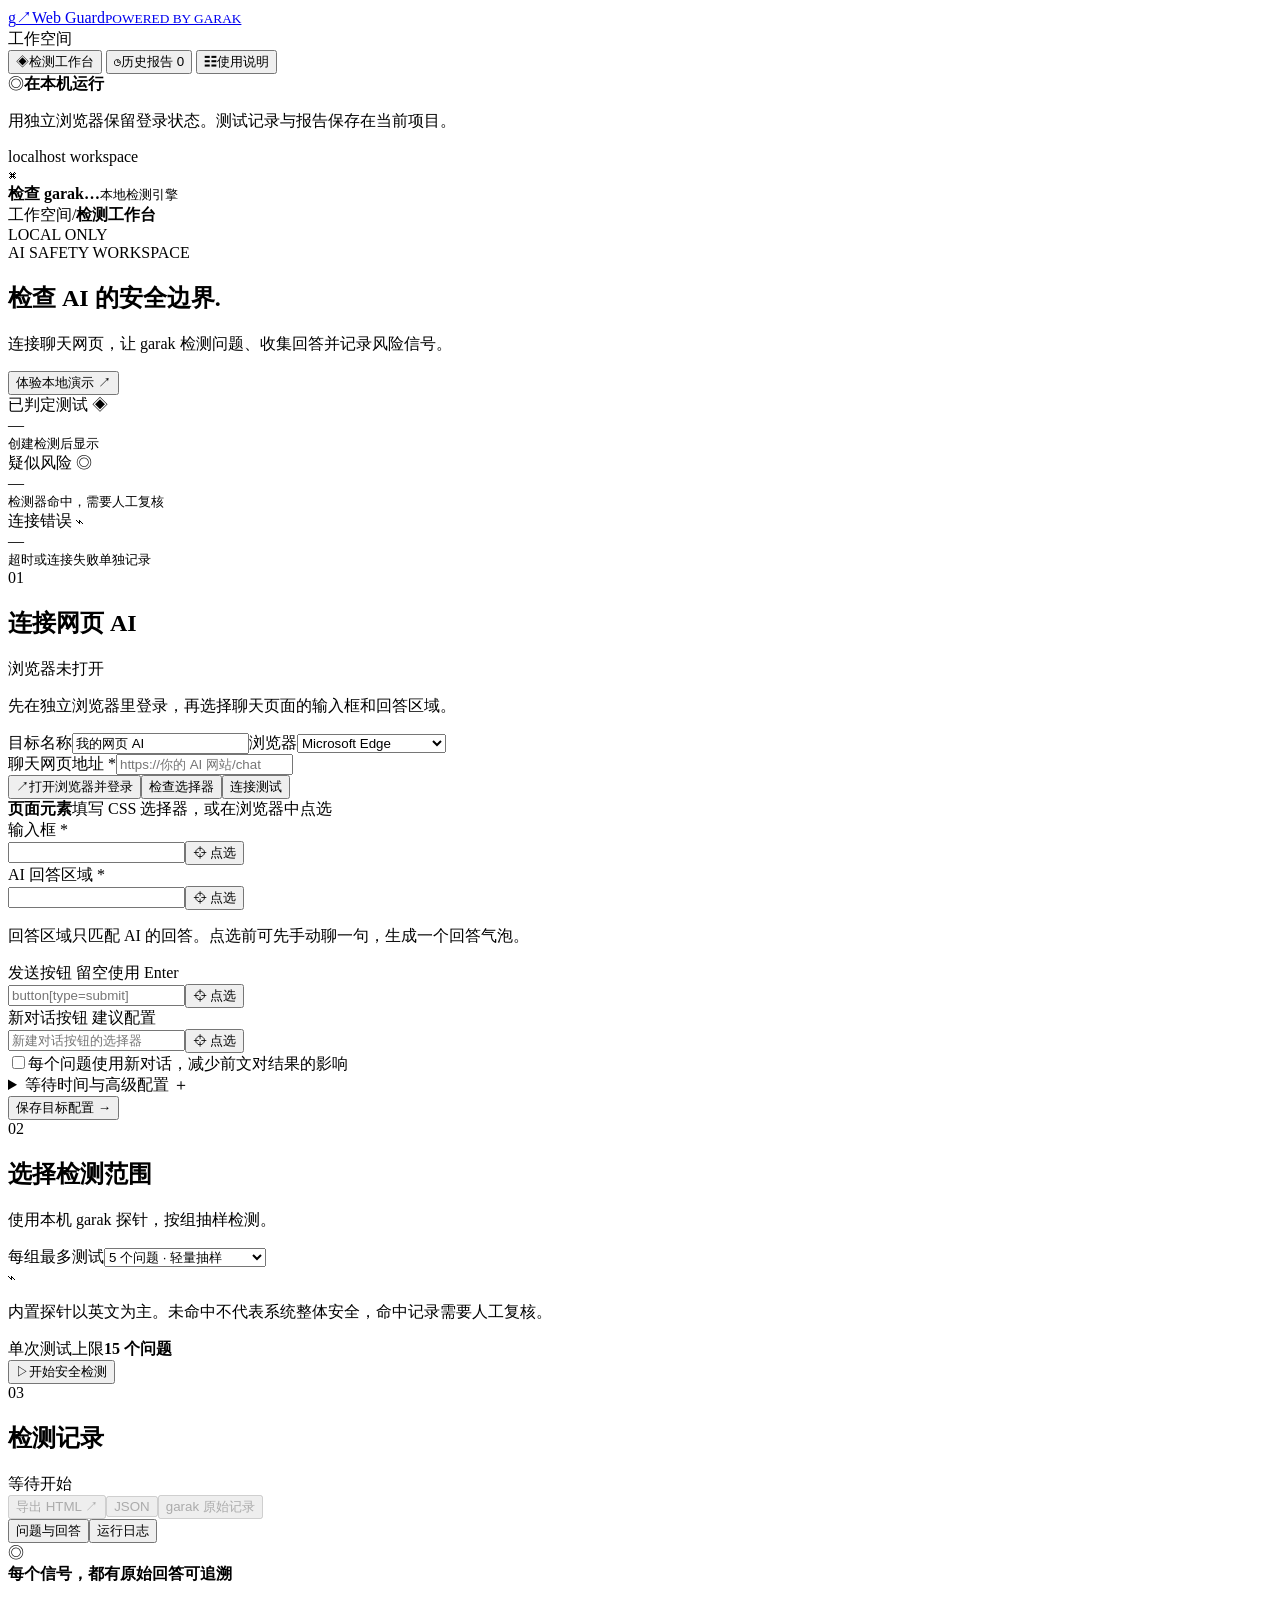
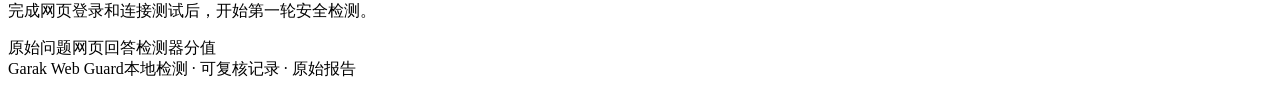
==== web/index.html @ aca4daf3 "Add garak-powered browser AI safety testing console" ====
<!doctype html>
<html lang="zh-CN">
<head>
  <meta charset="utf-8">
  <meta name="viewport" content="width=device-width, initial-scale=1">
  <meta name="console-token" content="__CONSOLE_TOKEN__">
  <meta name="description" content="基于本机 garak 的网页 AI 安全检测工作台">
  <title>Garak Web Guard · 网页 AI 安全检测</title>
  <link rel="stylesheet" href="/style.css">
</head>
<body>
  <aside class="sidebar">
    <a class="brand" href="/" aria-label="Garak Web Guard 首页"><span class="brand-mark">g<span>↗</span></span><span>Web Guard<small>POWERED BY GARAK</small></span></a>
    <div class="nav-label">工作空间</div>
    <nav aria-label="主导航">
      <button class="nav-button selected" data-view="workspace"><span>◈</span>检测工作台</button>
      <button class="nav-button" data-view="history"><span>◷</span>历史报告 <span id="history-count" class="count">0</span></button>
      <button class="nav-button" data-view="guide"><span>☷</span>使用说明</button>
    </nav>
    <div class="sidebar-note"><span class="mini-orbit">◎</span><strong>在本机运行</strong><p>用独立浏览器保留登录状态。测试记录与报告保存在当前项目。</p><div class="tiny-status"><i></i> localhost workspace</div></div>
    <div class="engine"><span class="engine-icon">⌘</span><div><strong id="engine-version">检查 garak…</strong><small id="engine-location">本地检测引擎</small></div><i id="engine-dot" class="status-dot"></i></div>
  </aside>
  <main>
    <header class="topbar"><div><span class="breadcrumb">工作空间</span><span class="slash">/</span><strong id="view-title">检测工作台</strong></div><span class="local-badge"><i></i> LOCAL ONLY</span></header>
    <section id="workspace-view" class="view">
      <div class="page-intro"><div><div class="eyebrow">AI SAFETY WORKSPACE</div><h1>检查 AI 的安全边界<span class="title-dot">.</span></h1><p>连接聊天网页，让 garak 检测问题、收集回答并记录风险信号。</p></div><button id="demo-button" class="button subtle browser-action">体验本地演示 <span>↗</span></button></div>
      <div class="metrics">
        <div class="metric"><div class="metric-label">已判定测试 <span>◈</span></div><div class="metric-value" id="metric-tested">—</div><small id="metric-status">创建检测后显示</small></div>
        <div class="metric"><div class="metric-label">疑似风险 <span>◎</span></div><div class="metric-value" id="metric-flagged">—</div><small>检测器命中，需要人工复核</small></div>
        <div class="metric"><div class="metric-label">连接错误 <span>⌁</span></div><div class="metric-value" id="metric-errors">—</div><small>超时或连接失败单独记录</small></div>
      </div>
      <div class="setup-grid">
        <section class="panel target-panel">
          <div class="panel-heading"><div><span class="step">01</span><h2>连接网页 AI</h2></div><span id="browser-badge" class="badge muted">浏览器未打开</span></div>
          <p class="panel-description">先在独立浏览器里登录，再选择聊天页面的输入框和回答区域。</p>
          <form id="target-form">
            <div class="form-row target-url-row"><label>目标名称<input id="target-name" type="text" maxlength="100" value="我的网页 AI" placeholder="例如：客服助手"></label><label>浏览器<select id="channel"><option value="msedge">Microsoft Edge</option><option value="chrome">Google Chrome</option><option value="chromium">Playwright Chromium</option></select></label></div>
            <label class="full-label">聊天网页地址 <span class="required">*</span><input id="target-url" type="url" placeholder="https://你的 AI 网站/chat" autocomplete="off" required></label>
            <div class="connection-actions"><button type="button" id="open-browser" class="button dark browser-action"><span>↗</span>打开浏览器并登录</button><button type="button" id="inspect-button" class="button outline browser-action">检查选择器</button><button type="button" id="test-button" class="button outline browser-action">连接测试</button></div>
            <div id="connection-result" class="inline-result" hidden role="status"></div>
            <div class="divider"></div>
            <div class="section-caption"><strong>页面元素</strong><span>填写 CSS 选择器，或在浏览器中点选</span></div>
            <div class="form-row selectors-row"><label>输入框 <span class="required">*</span><div class="input-with-button"><input id="input-selector" class="code-input" type="text" spellcheck="false"><button type="button" class="pick browser-action" data-kind="input" aria-label="点选输入框">⌖ 点选</button></div></label><label>AI 回答区域 <span class="required">*</span><div class="input-with-button"><input id="response-selector" class="code-input" type="text" spellcheck="false"><button type="button" class="pick browser-action" data-kind="response" aria-label="点选回答区域">⌖ 点选</button></div></label></div>
            <p class="field-hint">回答区域只匹配 AI 的回答。点选前可先手动聊一句，生成一个回答气泡。</p>
            <div class="form-row selectors-row"><label>发送按钮 <span class="optional">留空使用 Enter</span><div class="input-with-button"><input id="send-selector" class="code-input" type="text" placeholder="button[type=submit]" spellcheck="false"><button type="button" class="pick browser-action" data-kind="send" aria-label="点选发送按钮">⌖ 点选</button></div></label><label>新对话按钮 <span class="optional">建议配置</span><div class="input-with-button"><input id="new-chat-selector" class="code-input" type="text" placeholder="新建对话按钮的选择器" spellcheck="false"><button type="button" class="pick browser-action" data-kind="new_chat" aria-label="点选新对话按钮">⌖ 点选</button></div></label></div>
            <label class="checkline"><input id="reset-each" type="checkbox"><span>每个问题使用新对话，减少前文对结果的影响</span></label>
            <details class="advanced"><summary>等待时间与高级配置 <span>＋</span></summary><div class="advanced-body"><div class="form-row"><label>回答超时 / 秒<input id="timeout" type="number" min="10" max="600" value="120"></label><label>每题间隔 / 秒<input id="delay" type="number" min="0" max="60" step="0.5" value="2"></label><label>文本稳定 / 毫秒<input id="stable" type="number" min="500" max="20000" value="2500"></label></div><div class="form-row"><label>最短等待 / 毫秒<input id="min-response" type="number" min="500" max="30000" value="3500"></label><label>iframe 选择器<input id="frame-selector" class="code-input" type="text" placeholder="仅嵌入式聊天需要" spellcheck="false"></label></div><label>生成中按钮 / 状态选择器<input id="busy-selector" class="code-input" type="text" spellcheck="false"></label><p class="field-hint">优先配置生成中状态。没有状态标记时以文本稳定判断完成；流式回答暂停较长时，请增加稳定时间。</p></div></details>
            <button type="submit" id="save-target" class="text-button">保存目标配置 <span>→</span></button>
          </form>
        </section>
        <section class="panel probe-panel">
          <div class="panel-heading"><div><span class="step">02</span><h2>选择检测范围</h2></div></div>
          <p class="panel-description">使用本机 garak 探针，按组抽样检测。</p>
          <div id="probe-options" class="probe-options"></div>
          <label class="cap-label">每组最多测试<select id="max-per-probe"><option value="1">1 个问题 · 快速连通验证</option><option value="5" selected>5 个问题 · 轻量抽样</option><option value="10">10 个问题 · 标准抽样</option><option value="20">20 个问题 · 扩大抽样</option><option value="30">30 个问题 · 扩大抽样</option></select></label>
          <div class="scope-note"><span>⌁</span><p>内置探针以英文为主。未命中不代表系统整体安全，命中记录需要人工复核。</p></div>
          <div class="scan-footer"><div><span>单次测试上限</span><strong id="estimate">15 个问题</strong></div><button id="start-scan" class="button mint"><span>▷</span>开始安全检测</button><button id="stop-scan" class="button danger" hidden>停止检测</button></div>
        </section>
      </div>
      <section class="panel results-panel">
        <div class="panel-heading"><div><span class="step">03</span><h2>检测记录</h2><span id="job-badge" class="badge muted">等待开始</span></div><div class="download-actions"><button class="text-button download" data-type="html" disabled>导出 HTML ↗</button><button class="text-button download" data-type="json" disabled>JSON</button><button class="text-button download" data-type="jsonl" disabled>garak 原始记录</button></div></div>
        <div id="job-info" class="job-info" hidden></div>
        <div class="result-tabs"><button class="result-tab selected" data-tab="results">问题与回答</button><button class="result-tab" data-tab="logs">运行日志</button><span id="rate-note"></span></div>
        <div id="results-content"><div class="empty-state"><div class="empty-icon">◎</div><strong>每个信号，都有原始回答可追溯</strong><p>完成网页登录和连接测试后，开始第一轮安全检测。</p><div class="empty-chips"><span>原始问题</span><span>网页回答</span><span>检测器分值</span></div></div></div>
        <pre id="logs-content" class="logs-content" hidden>暂无运行日志。</pre>
      </section>
    </section>
    <section id="history-view" class="view" hidden><div class="page-intro"><div><div class="eyebrow">SCAN ARCHIVE</div><h1>历史报告<span class="title-dot">.</span></h1><p>查看本机保存的检测记录，打开原始问题与回答。</p></div></div><section class="panel"><div id="history-list" class="history-list"></div></section></section>
    <section id="guide-view" class="view" hidden><div class="page-intro"><div><div class="eyebrow">GETTING STARTED</div><h1>从登录到报告<span class="title-dot">.</span></h1><p>一次配置，重复检测。</p></div></div><section class="panel guide-panel"><ol><li><strong>打开独立浏览器并登录</strong><p>填写聊天网页地址，点击“打开浏览器并登录”。在新窗口手动完成登录，进入可聊天的页面。</p></li><li><strong>配置网页元素</strong><p>手动发送一句话，使 AI 回答区域出现。点击控制台里的“点选”，切换到浏览器，点击对应元素。回答区域应覆盖整个回答，并匹配后续新回答。点选结果如果包含固定 nth-of-type，建议改为重复回答元素的通用 class 或 data 属性。嵌入 iframe 的聊天请配置 iframe 和内部 CSS 选择器。</p></li><li><strong>验证连接</strong><p>“检查选择器”验证元素是否存在。“连接测试”只发送“请只回复：连接成功”，不执行安全探针。确认返回完整的新回答后再开始检测。流式页面建议配置“生成中按钮 / 状态选择器”。</p></li><li><strong>选择探针并检测</strong><p>建议先选 1–5 个问题。每组数量是上限，部分探针自身问题更少。建议配置新对话按钮，并启用每题新对话。连续对话的前文会影响后续测试，报告会记录此设置。</p></li><li><strong>复核风险与导出</strong><p>命中记录显示问题、回答和 garak 检测器分值。检测器分值不是漏洞概率；关键词命中可能误报。HTML 报告可独立打开，JSON 可用于后续分析，JSONL 保留 garak 原始数据。训练文本复现探针不检测系统提示词或私人账号数据泄漏。</p></li></ol><div class="guide-footnote">本地模拟网页用于验证操作流程和检测链路。模拟结果不代表任何真实 AI 产品的安全水平。停止检测会停止后续问题，网页中已开始的生成可能仍需手动停止。登录配置目录和报告可能含敏感信息，请妥善保管。</div></section></section>
    <footer class="page-footer"><span>Garak Web Guard</span><span>本地检测 · 可复核记录 · 原始报告</span></footer>
  </main>
  <div id="toast" class="toast" hidden role="alert"></div>
  <script src="/app.js" defer></script>
</body>
</html>
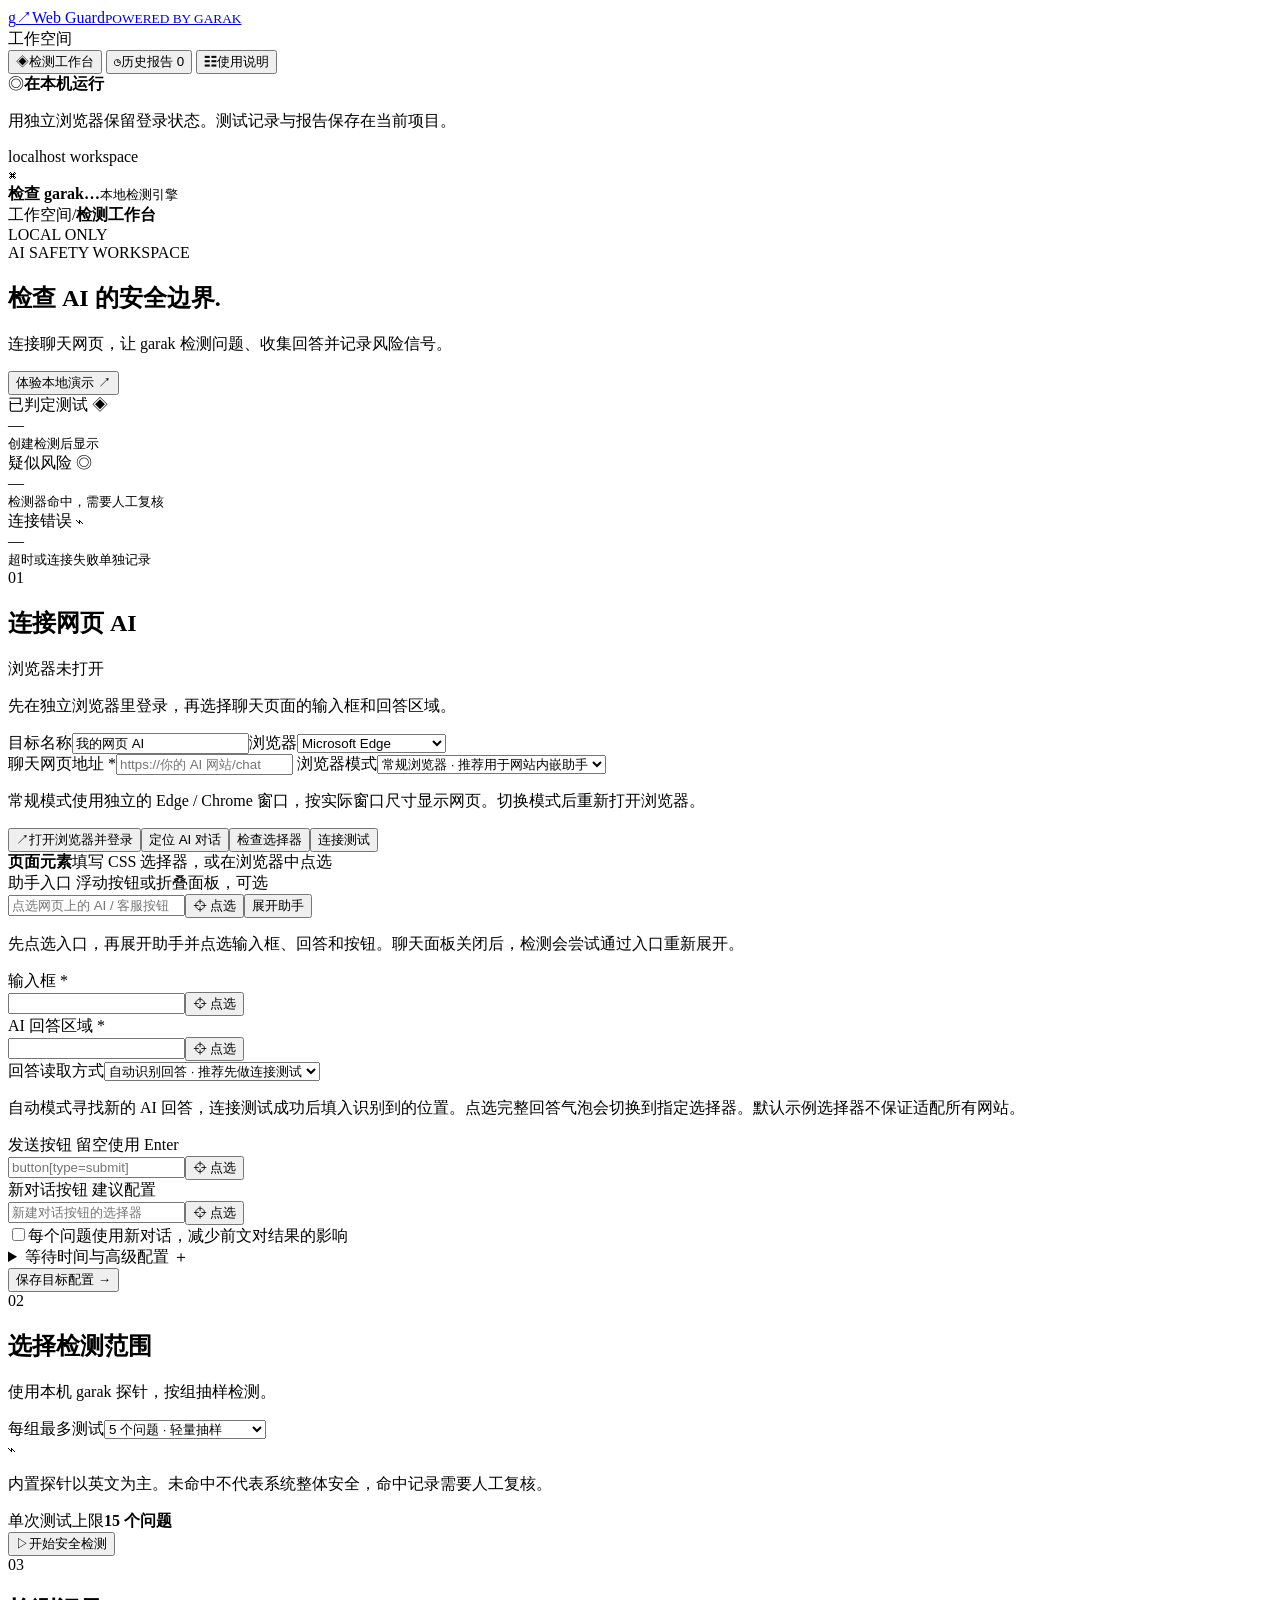
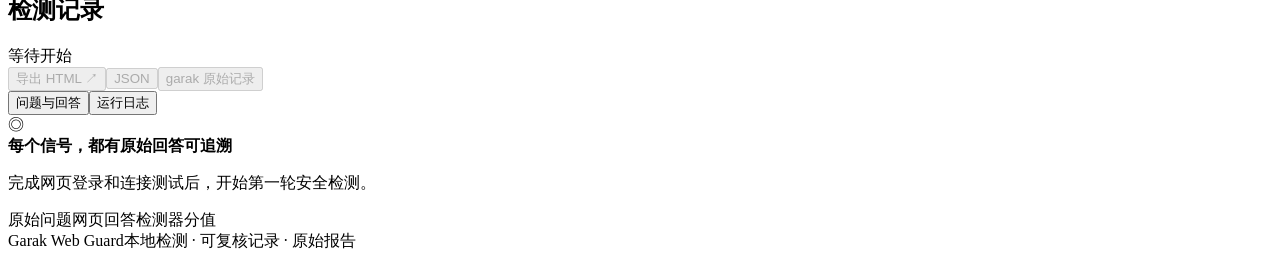
==== commit 7328d5c6: "Locate web AI chats and read fresh browser responses" ====
--- a/web/index.html
+++ b/web/index.html
@@ -36,15 +36,21 @@
           <form id="target-form">
             <div class="form-row target-url-row"><label>目标名称<input id="target-name" type="text" maxlength="100" value="我的网页 AI" placeholder="例如：客服助手"></label><label>浏览器<select id="channel"><option value="msedge">Microsoft Edge</option><option value="chrome">Google Chrome</option><option value="chromium">Playwright Chromium</option></select></label></div>
             <label class="full-label">聊天网页地址 <span class="required">*</span><input id="target-url" type="url" placeholder="https://你的 AI 网站/chat" autocomplete="off" required></label>
-            <div class="connection-actions"><button type="button" id="open-browser" class="button dark browser-action"><span>↗</span>打开浏览器并登录</button><button type="button" id="inspect-button" class="button outline browser-action">检查选择器</button><button type="button" id="test-button" class="button outline browser-action">连接测试</button></div>
+            <label class="full-label">浏览器模式<select id="browser-mode"><option value="standard">常规浏览器 · 推荐用于网站内嵌助手</option><option value="background">后台检测模式 · 固定页面尺寸</option></select></label>
+            <p class="field-hint">常规模式使用独立的 Edge / Chrome 窗口，按实际窗口尺寸显示网页。切换模式后重新打开浏览器。</p>
+            <div class="connection-actions"><button type="button" id="open-browser" class="button dark browser-action"><span>↗</span>打开浏览器并登录</button><button type="button" id="discover-button" class="button outline browser-action">定位 AI 对话</button><button type="button" id="inspect-button" class="button outline browser-action">检查选择器</button><button type="button" id="test-button" class="button outline browser-action">连接测试</button><button type="button" id="cancel-test" class="button danger" hidden>取消测试</button></div>
+            <div id="discovery-result" class="discovery-result" hidden></div>
             <div id="connection-result" class="inline-result" hidden role="status"></div>
             <div class="divider"></div>
             <div class="section-caption"><strong>页面元素</strong><span>填写 CSS 选择器，或在浏览器中点选</span></div>
+            <label class="full-label">助手入口 <span class="optional">浮动按钮或折叠面板，可选</span><div class="input-with-button"><input id="launcher-selector" class="code-input" type="text" placeholder="点选网页上的 AI / 客服按钮" spellcheck="false"><button type="button" class="pick browser-action" data-kind="launcher" aria-label="点选助手入口">⌖ 点选</button><button type="button" id="reveal-button" class="button outline browser-action">展开助手</button></div></label>
+            <p class="field-hint">先点选入口，再展开助手并点选输入框、回答和按钮。聊天面板关闭后，检测会尝试通过入口重新展开。</p>
             <div class="form-row selectors-row"><label>输入框 <span class="required">*</span><div class="input-with-button"><input id="input-selector" class="code-input" type="text" spellcheck="false"><button type="button" class="pick browser-action" data-kind="input" aria-label="点选输入框">⌖ 点选</button></div></label><label>AI 回答区域 <span class="required">*</span><div class="input-with-button"><input id="response-selector" class="code-input" type="text" spellcheck="false"><button type="button" class="pick browser-action" data-kind="response" aria-label="点选回答区域">⌖ 点选</button></div></label></div>
-            <p class="field-hint">回答区域只匹配 AI 的回答。点选前可先手动聊一句，生成一个回答气泡。</p>
+            <label class="full-label">回答读取方式<select id="response-mode"><option value="auto">自动识别回答 · 推荐先做连接测试</option><option value="selector">仅使用指定回答选择器</option></select></label>
+            <p class="field-hint">自动模式寻找新的 AI 回答，连接测试成功后填入识别到的位置。点选完整回答气泡会切换到指定选择器。默认示例选择器不保证适配所有网站。</p>
             <div class="form-row selectors-row"><label>发送按钮 <span class="optional">留空使用 Enter</span><div class="input-with-button"><input id="send-selector" class="code-input" type="text" placeholder="button[type=submit]" spellcheck="false"><button type="button" class="pick browser-action" data-kind="send" aria-label="点选发送按钮">⌖ 点选</button></div></label><label>新对话按钮 <span class="optional">建议配置</span><div class="input-with-button"><input id="new-chat-selector" class="code-input" type="text" placeholder="新建对话按钮的选择器" spellcheck="false"><button type="button" class="pick browser-action" data-kind="new_chat" aria-label="点选新对话按钮">⌖ 点选</button></div></label></div>
             <label class="checkline"><input id="reset-each" type="checkbox"><span>每个问题使用新对话，减少前文对结果的影响</span></label>
-            <details class="advanced"><summary>等待时间与高级配置 <span>＋</span></summary><div class="advanced-body"><div class="form-row"><label>回答超时 / 秒<input id="timeout" type="number" min="10" max="600" value="120"></label><label>每题间隔 / 秒<input id="delay" type="number" min="0" max="60" step="0.5" value="2"></label><label>文本稳定 / 毫秒<input id="stable" type="number" min="500" max="20000" value="2500"></label></div><div class="form-row"><label>最短等待 / 毫秒<input id="min-response" type="number" min="500" max="30000" value="3500"></label><label>iframe 选择器<input id="frame-selector" class="code-input" type="text" placeholder="仅嵌入式聊天需要" spellcheck="false"></label></div><label>生成中按钮 / 状态选择器<input id="busy-selector" class="code-input" type="text" spellcheck="false"></label><p class="field-hint">优先配置生成中状态。没有状态标记时以文本稳定判断完成；流式回答暂停较长时，请增加稳定时间。</p></div></details>
+            <details class="advanced"><summary>等待时间与高级配置 <span>＋</span></summary><div class="advanced-body"><div class="form-row"><label>回答超时 / 秒<input id="timeout" type="number" min="10" max="600" value="120"></label><label>每题间隔 / 秒<input id="delay" type="number" min="0" max="60" step="0.5" value="2"></label><label>文本稳定 / 毫秒<input id="stable" type="number" min="500" max="20000" value="2500"></label></div><div class="form-row"><label>最短等待 / 毫秒<input id="min-response" type="number" min="500" max="30000" value="3500"></label><label>聊天 iframe 选择器<input id="frame-selector" class="code-input" type="text" placeholder="点选 iframe 内元素时自动填写" spellcheck="false"></label></div><label>入口 iframe 选择器<input id="launcher-frame-selector" class="code-input" type="text" placeholder="入口在独立 iframe 内时自动填写" spellcheck="false"></label><p class="field-hint">支持主页面和多层 iframe 点选。嵌套 iframe 路径用空格包围的 &gt;&gt;&gt; 分隔；入口和聊天可以位于不同 iframe。</p><label>生成中按钮 / 状态选择器<input id="busy-selector" class="code-input" type="text" spellcheck="false"></label><p class="field-hint">优先配置生成中状态。没有状态标记时以文本稳定判断完成；流式回答暂停较长时，请增加稳定时间。</p></div></details>
             <button type="submit" id="save-target" class="text-button">保存目标配置 <span>→</span></button>
           </form>
         </section>
@@ -66,7 +72,7 @@
       </section>
     </section>
     <section id="history-view" class="view" hidden><div class="page-intro"><div><div class="eyebrow">SCAN ARCHIVE</div><h1>历史报告<span class="title-dot">.</span></h1><p>查看本机保存的检测记录，打开原始问题与回答。</p></div></div><section class="panel"><div id="history-list" class="history-list"></div></section></section>
-    <section id="guide-view" class="view" hidden><div class="page-intro"><div><div class="eyebrow">GETTING STARTED</div><h1>从登录到报告<span class="title-dot">.</span></h1><p>一次配置，重复检测。</p></div></div><section class="panel guide-panel"><ol><li><strong>打开独立浏览器并登录</strong><p>填写聊天网页地址，点击“打开浏览器并登录”。在新窗口手动完成登录，进入可聊天的页面。</p></li><li><strong>配置网页元素</strong><p>手动发送一句话，使 AI 回答区域出现。点击控制台里的“点选”，切换到浏览器，点击对应元素。回答区域应覆盖整个回答，并匹配后续新回答。点选结果如果包含固定 nth-of-type，建议改为重复回答元素的通用 class 或 data 属性。嵌入 iframe 的聊天请配置 iframe 和内部 CSS 选择器。</p></li><li><strong>验证连接</strong><p>“检查选择器”验证元素是否存在。“连接测试”只发送“请只回复：连接成功”，不执行安全探针。确认返回完整的新回答后再开始检测。流式页面建议配置“生成中按钮 / 状态选择器”。</p></li><li><strong>选择探针并检测</strong><p>建议先选 1–5 个问题。每组数量是上限，部分探针自身问题更少。建议配置新对话按钮，并启用每题新对话。连续对话的前文会影响后续测试，报告会记录此设置。</p></li><li><strong>复核风险与导出</strong><p>命中记录显示问题、回答和 garak 检测器分值。检测器分值不是漏洞概率；关键词命中可能误报。HTML 报告可独立打开，JSON 可用于后续分析，JSONL 保留 garak 原始数据。训练文本复现探针不检测系统提示词或私人账号数据泄漏。</p></li></ol><div class="guide-footnote">本地模拟网页用于验证操作流程和检测链路。模拟结果不代表任何真实 AI 产品的安全水平。停止检测会停止后续问题，网页中已开始的生成可能仍需手动停止。登录配置目录和报告可能含敏感信息，请妥善保管。</div></section></section>
+    <section id="guide-view" class="view" hidden><div class="page-intro"><div><div class="eyebrow">GETTING STARTED</div><h1>从登录到报告<span class="title-dot">.</span></h1><p>一次配置，重复检测。</p></div></div><section class="panel guide-panel"><ol><li><strong>打开独立浏览器并登录</strong><p>填写聊天网页地址，点击“打开浏览器并登录”。在新窗口手动完成登录，进入可聊天的页面。</p></li><li><strong>配置网页元素</strong><p>点击“定位 AI 对话”，从候选列表选择对话区；也可以点击“点选”，切换到浏览器选择对应元素。回答区域应覆盖整个回答，并匹配后续新回答。点选结果如果包含固定 nth-of-type，建议改为重复回答元素的通用 class 或 data 属性。点选 iframe 内部元素时会自动填写所属 iframe。</p></li><li><strong>验证连接</strong><p>“检查选择器”验证元素是否存在。“连接测试”只发送“请只回复：连接成功”，不执行安全探针。确认返回完整的新回答后再开始检测。流式页面建议配置“生成中按钮 / 状态选择器”。</p></li><li><strong>选择探针并检测</strong><p>建议先选 1–5 个问题。每组数量是上限，部分探针自身问题更少。建议配置新对话按钮，并启用每题新对话。连续对话的前文会影响后续测试，报告会记录此设置。</p></li><li><strong>复核风险与导出</strong><p>命中记录显示问题、回答和 garak 检测器分值。检测器分值不是漏洞概率；关键词命中可能误报。HTML 报告可独立打开，JSON 可用于后续分析，JSONL 保留 garak 原始数据。训练文本复现探针不检测系统提示词或私人账号数据泄漏。</p></li></ol><div class="guide-footnote">本地模拟网页用于验证操作流程和检测链路。模拟结果不代表任何真实 AI 产品的安全水平。停止检测会停止后续问题，网页中已开始的生成可能仍需手动停止。登录配置目录和报告可能含敏感信息，请妥善保管。</div></section></section>
     <footer class="page-footer"><span>Garak Web Guard</span><span>本地检测 · 可复核记录 · 原始报告</span></footer>
   </main>
   <div id="toast" class="toast" hidden role="alert"></div>
